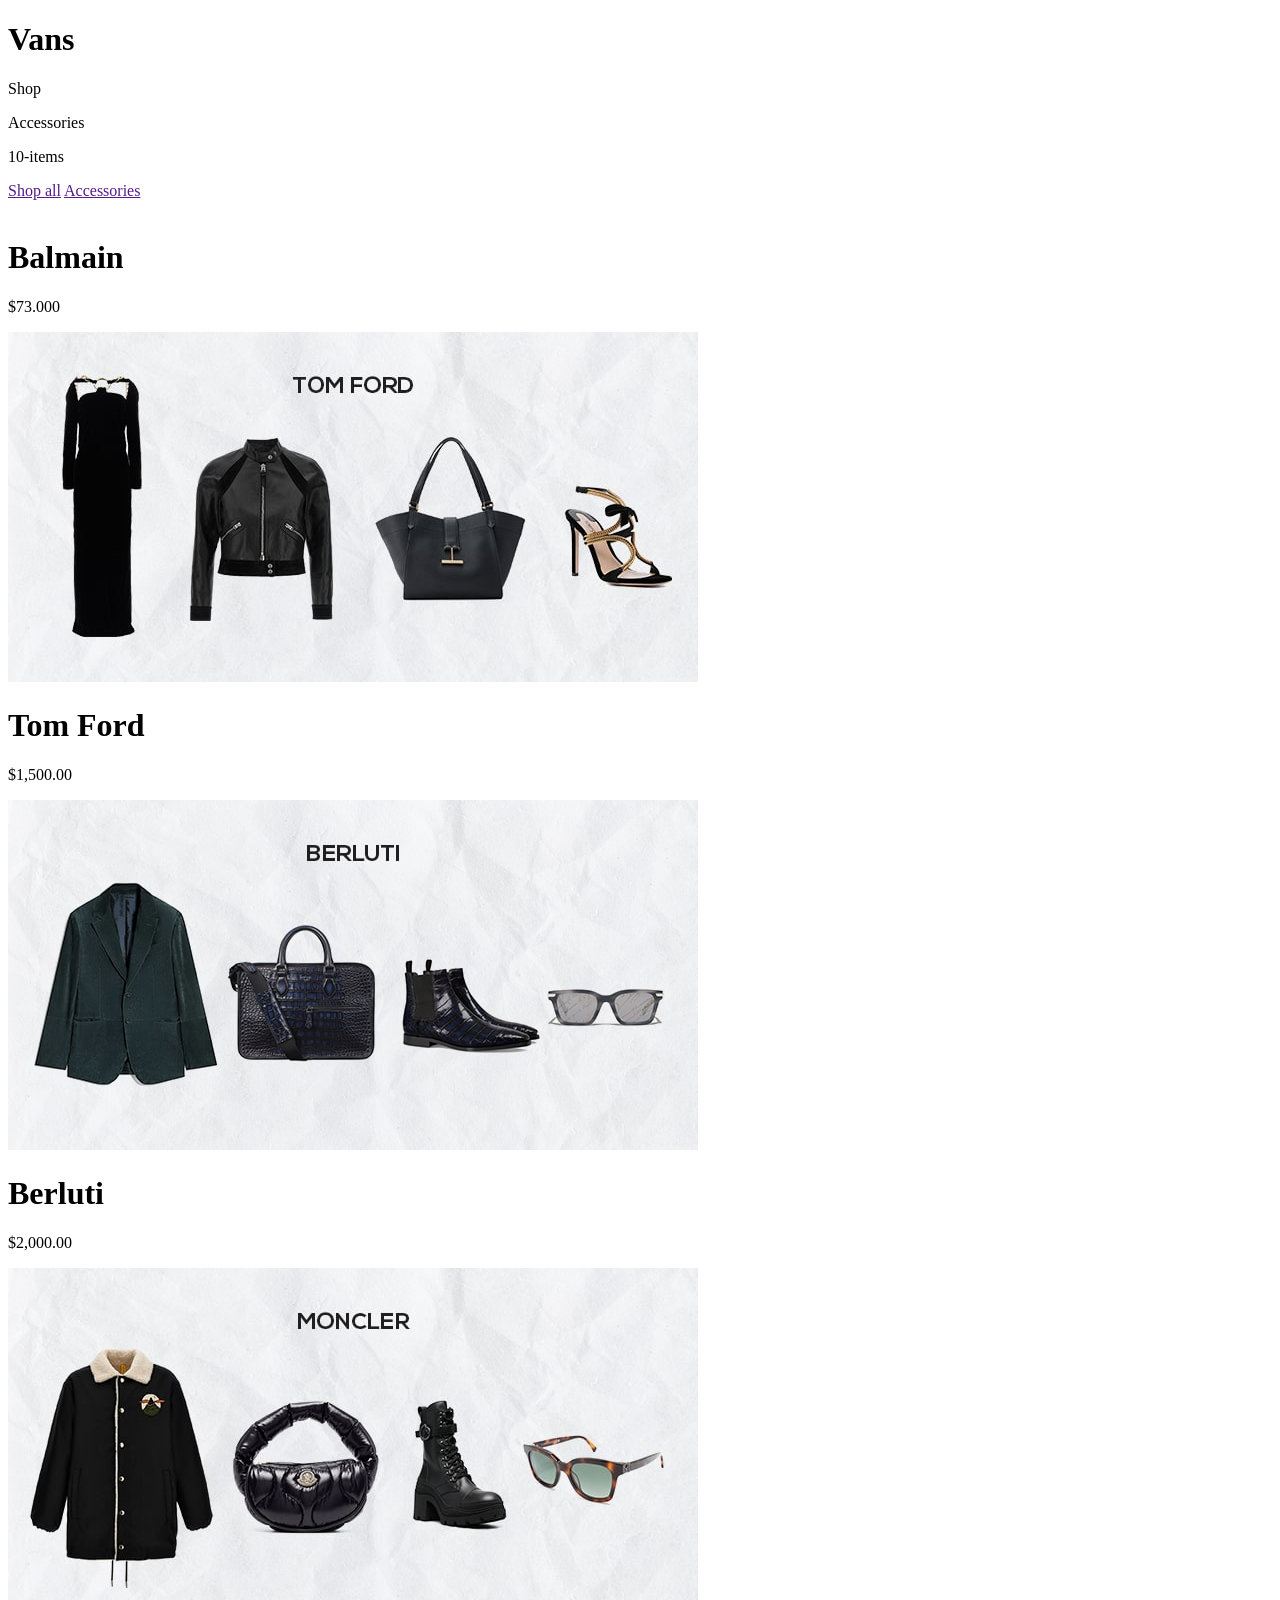
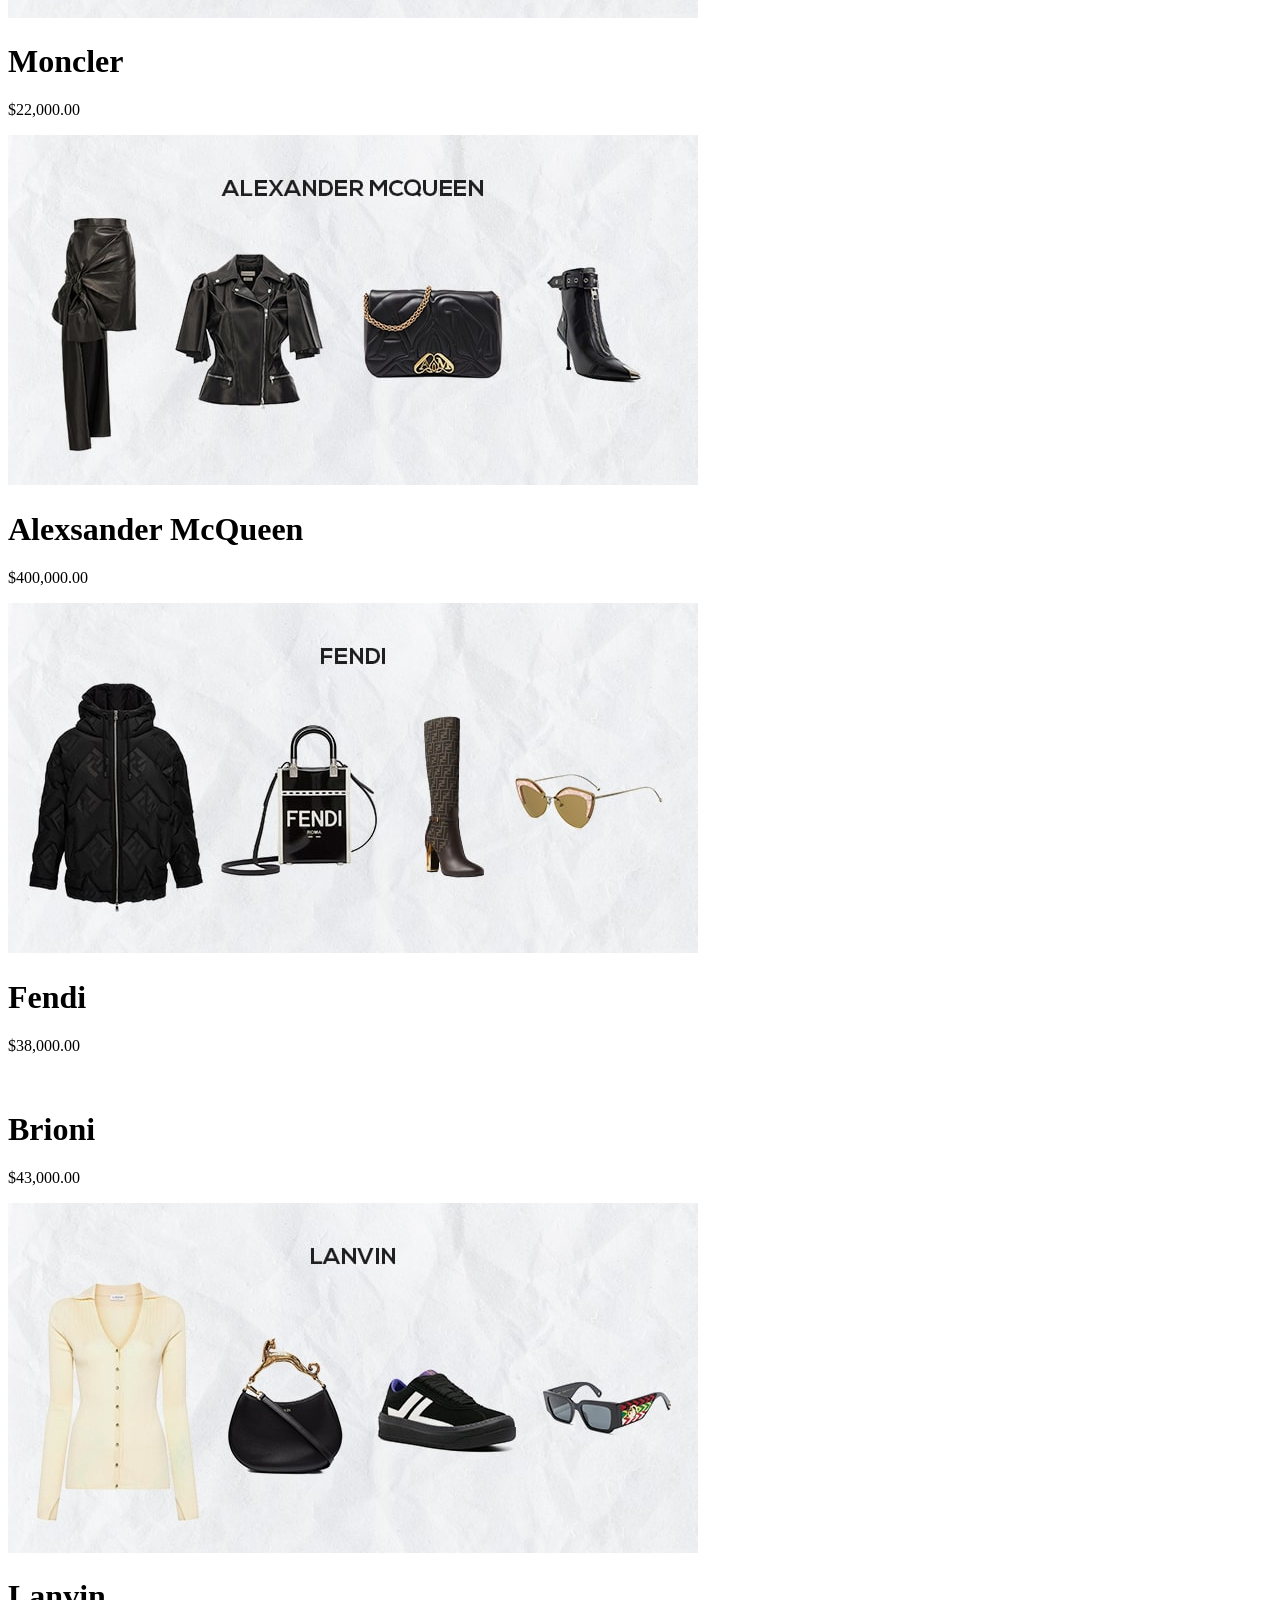
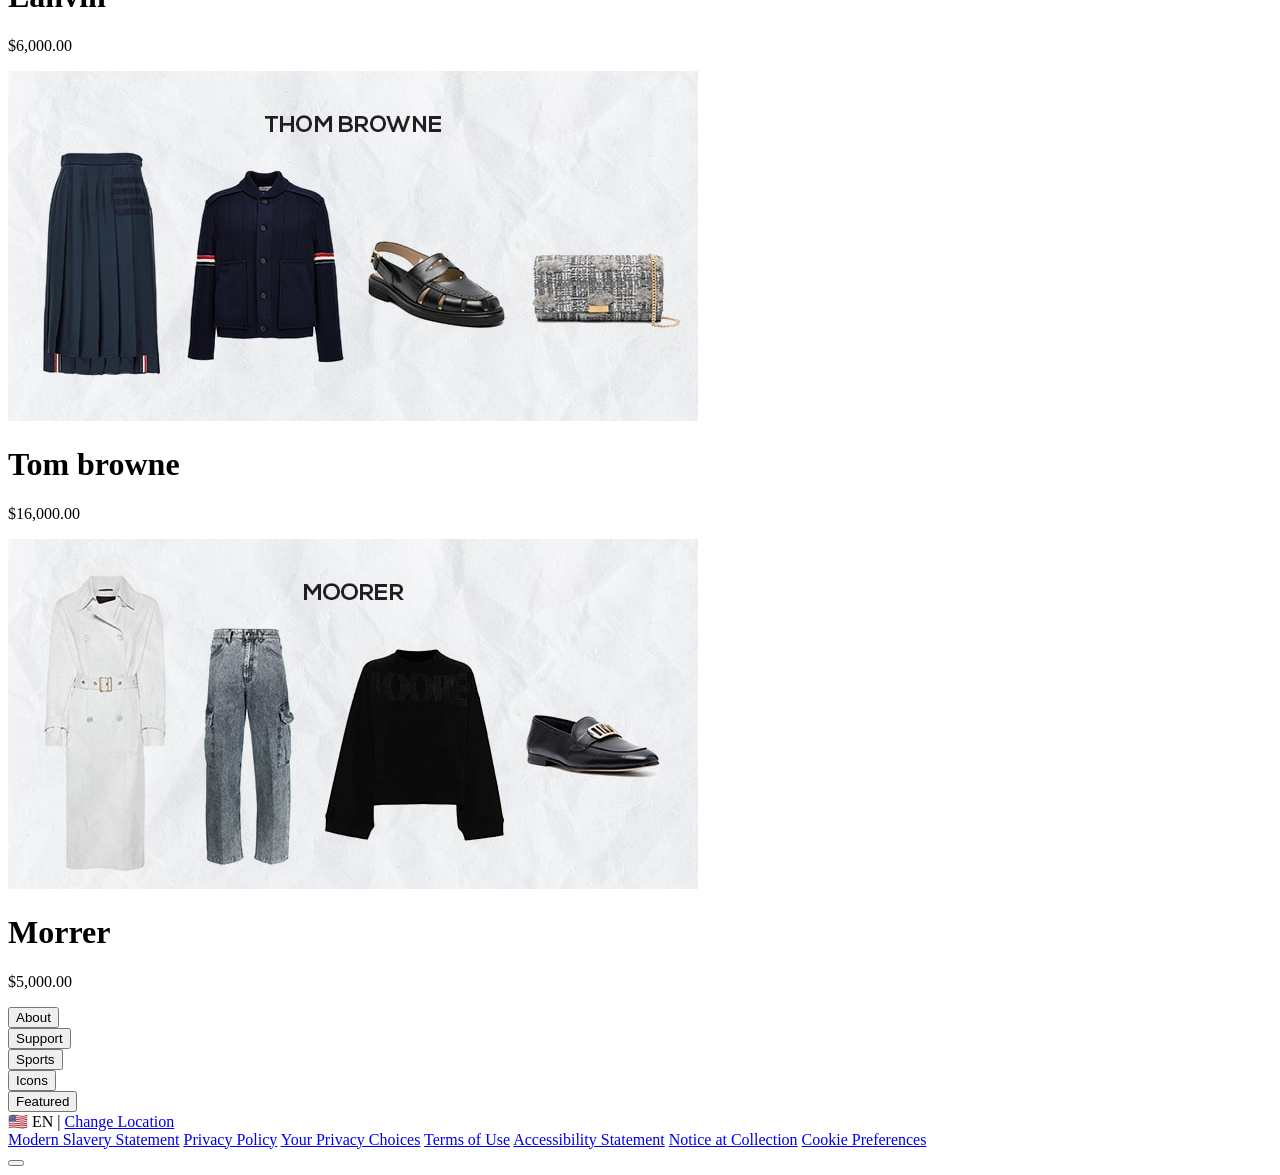
==== accessories.html @ 117ac032 "Add files via upload" ====
<!DOCTYPE html>

<html>
<head>
  <meta http-equiv="CONTENT-TYPE" content="text/html; charset=UTF-8">
  <title>Accessories</title>
</head>
<body>
  <header>
    <div class="Top">
      <h1>Vans</h1>
      <p>Shop</p>
      <p>Accessories</p>
      <p>10-items</p>
    </div>
    <div class="nav">
      <a href="">Shop all</a>
      <a href="" >Accessories</a>
    </div>
  </header>
  <div class="products">
    <img src="Balmain.jpg"alt="">
    <h1>Balmain</h1>
    <p>$73.000</p>
    
    <img src="TomFord.jpg"alt="">
    <h1>Tom Ford</h1>
    <p>$1,500.00</p>
    
    <img src="Berluti.jpg"alt="">
    <h1>Berluti</h1>
    <p>$2,000.00</p>
    
    <img src="Moncler.jpg"alt="">
    <h1>Moncler</h1>
    <p>$22,000.00</p>
    
    <img src="McQueen.jpg"alt="">
    <h1>Alexsander McQueen</h1>
    <p>$400,000.00</p>
    
    <img src="Fendi.jpg"alt="">
    <h1>Fendi</h1>
    <p>$38,000.00</p>
    
    <img src="Brioni.jpg"alt="">
    <h1>Brioni</h1>
    <p>$43,000.00</p>
    
    <img src="Lanvin.jpg"alt="">
    <h1>Lanvin</h1>
    <p>$6,000.00</p>
    
    <img src="ThomBrowne.jpg"alt="">
    <h1>Tom browne</h1>
    <p>$16,000.00</p>
    
    <img src="Morrer.jpg"alt="">
    <h1>Morrer</h1>
    <p>$5,000.00</p>
    
  </div>


    <footer class="site-footer">
        <div class="footer-container">
            
            <div class="footer-accordion">
                <div class="accordion-item">
                    <button class="accordion-btn">About <i class="fas fa-chevron-down"></i></button>
                </div>
                <div class="accordion-item">
                    <button class="accordion-btn">Support <i class="fas fa-chevron-down"></i></button>
                </div>
                <div class="accordion-item">
                    <button class="accordion-btn">Sports <i class="fas fa-chevron-down"></i></button>
                </div>
                <div class="accordion-item">
                    <button class="accordion-btn">Icons <i class="fas fa-chevron-down"></i></button>
                </div>
                <div class="accordion-item">
                    <button class="accordion-btn">Featured <i class="fas fa-chevron-down"></i></button>
                </div>
            </div>

            
            <div class="social-icons">
                <a href="#"><i class="fab fa-x-twitter"></i></a>
                <a href="#"><i class="fab fa-facebook-f"></i></a>
                <a href="#"><i class="fab fa-pinterest-p"></i></a>
                <a href="#"><i class="fab fa-youtube"></i></a>
                <a href="#"><i class="fab fa-instagram"></i></a>
                <a href="#"><i class="fab fa-tiktok"></i></a>
            </div>

            
            <div class="lang-location">
                <span class="flag">🇺🇸</span>
                <span>EN | <a href="#">Change Location</a></span>
            </div>

            
            <div class="legal-links">
                <a href="#">Modern Slavery Statement</a>
                <a href="#">Privacy Policy</a>
                <a href="#">Your Privacy Choices</a>
                <a href="#">Terms of Use</a>
                <a href="#">Accessibility Statement</a>
                <a href="#">Notice at Collection</a>
                <a href="#">Cookie Preferences</a>
            </div>

            
            <button class="floating-btn"><i class="fas fa-sparkles"></i></button>
        </div>
    </footer>
</body>


</body>
</html>
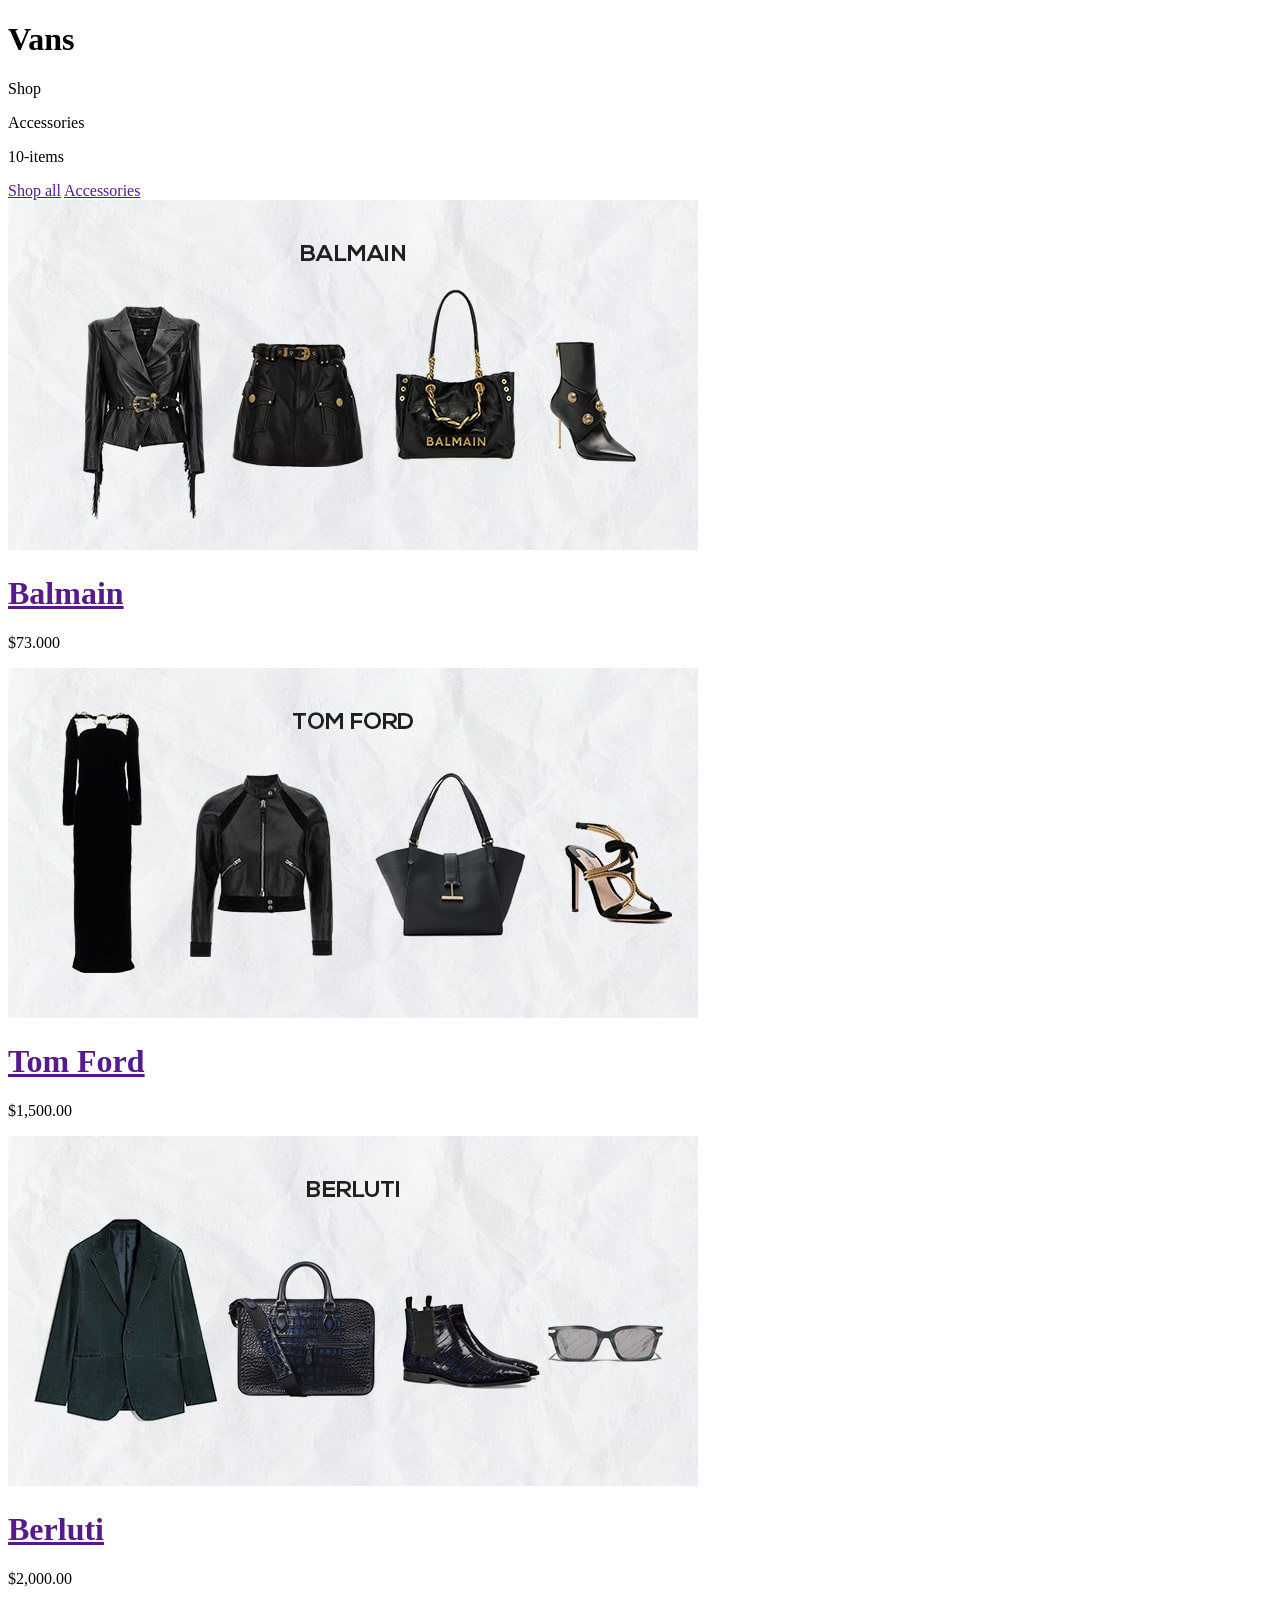
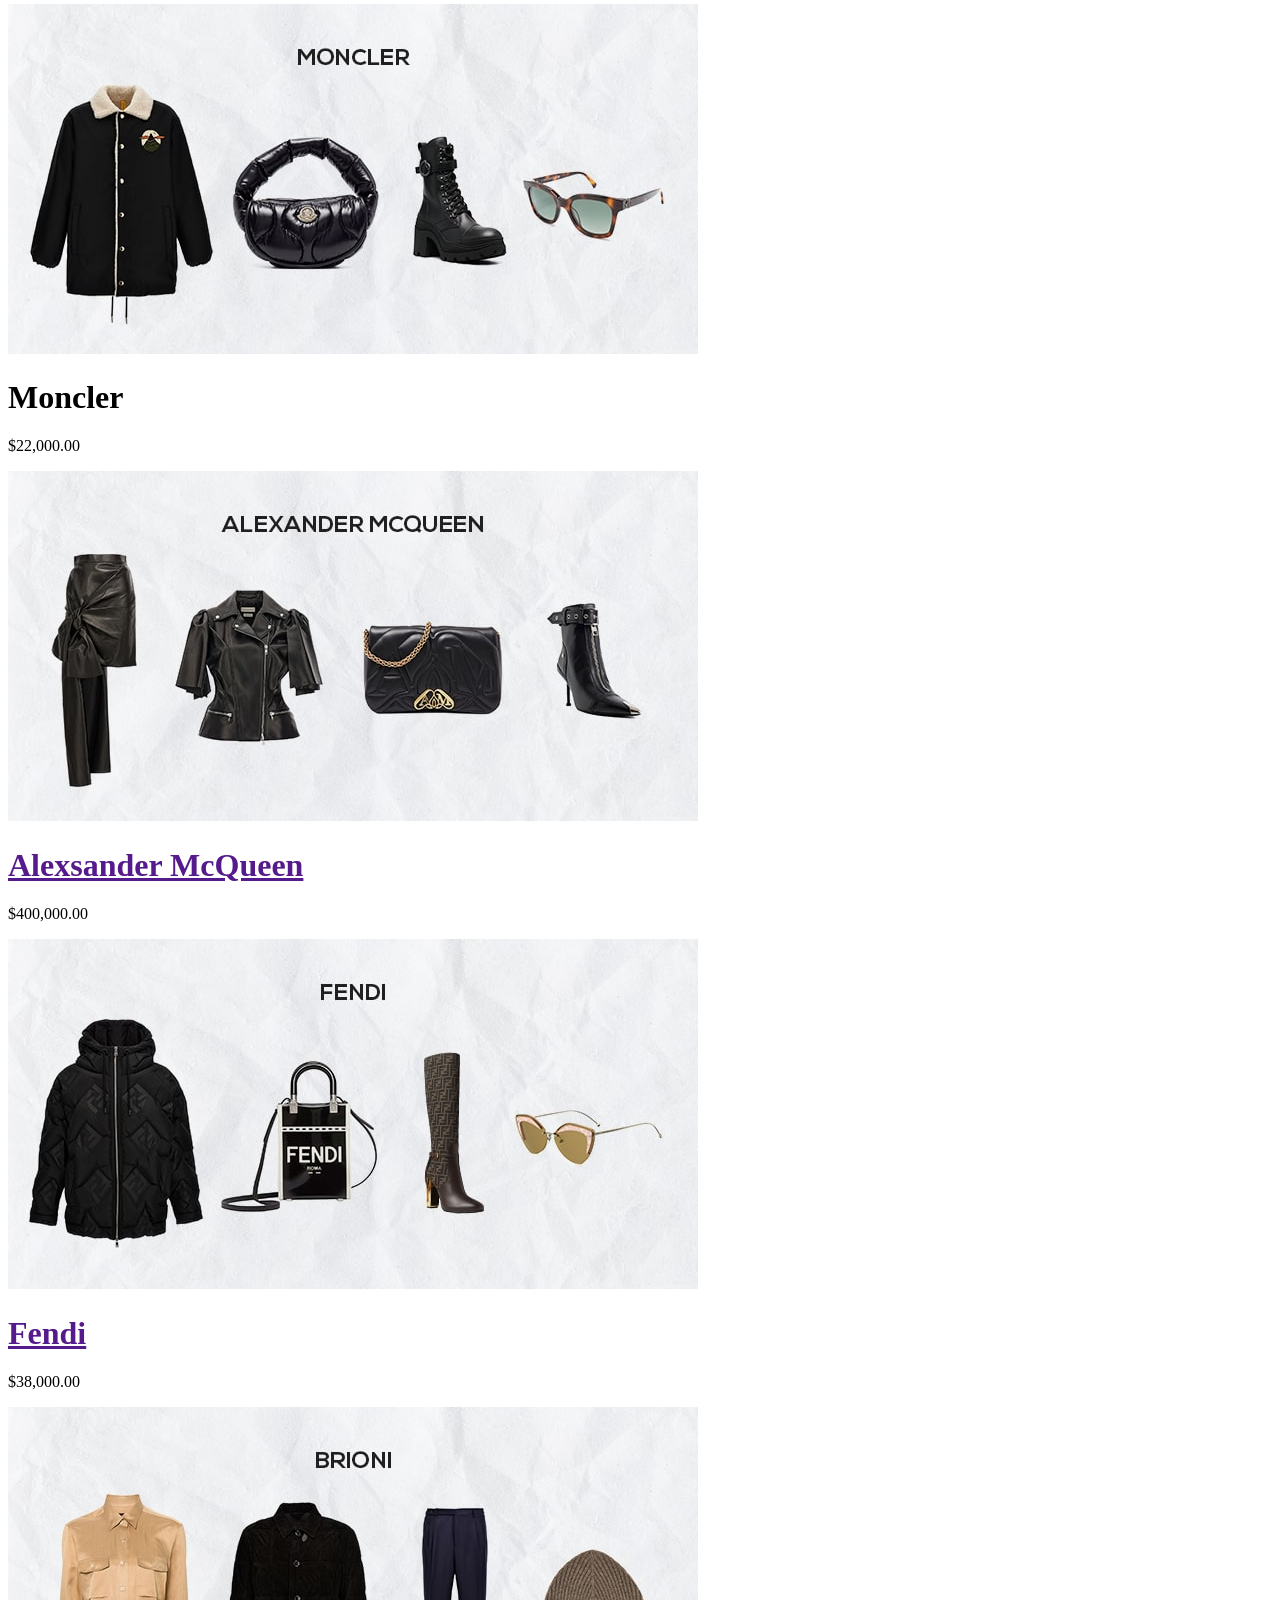
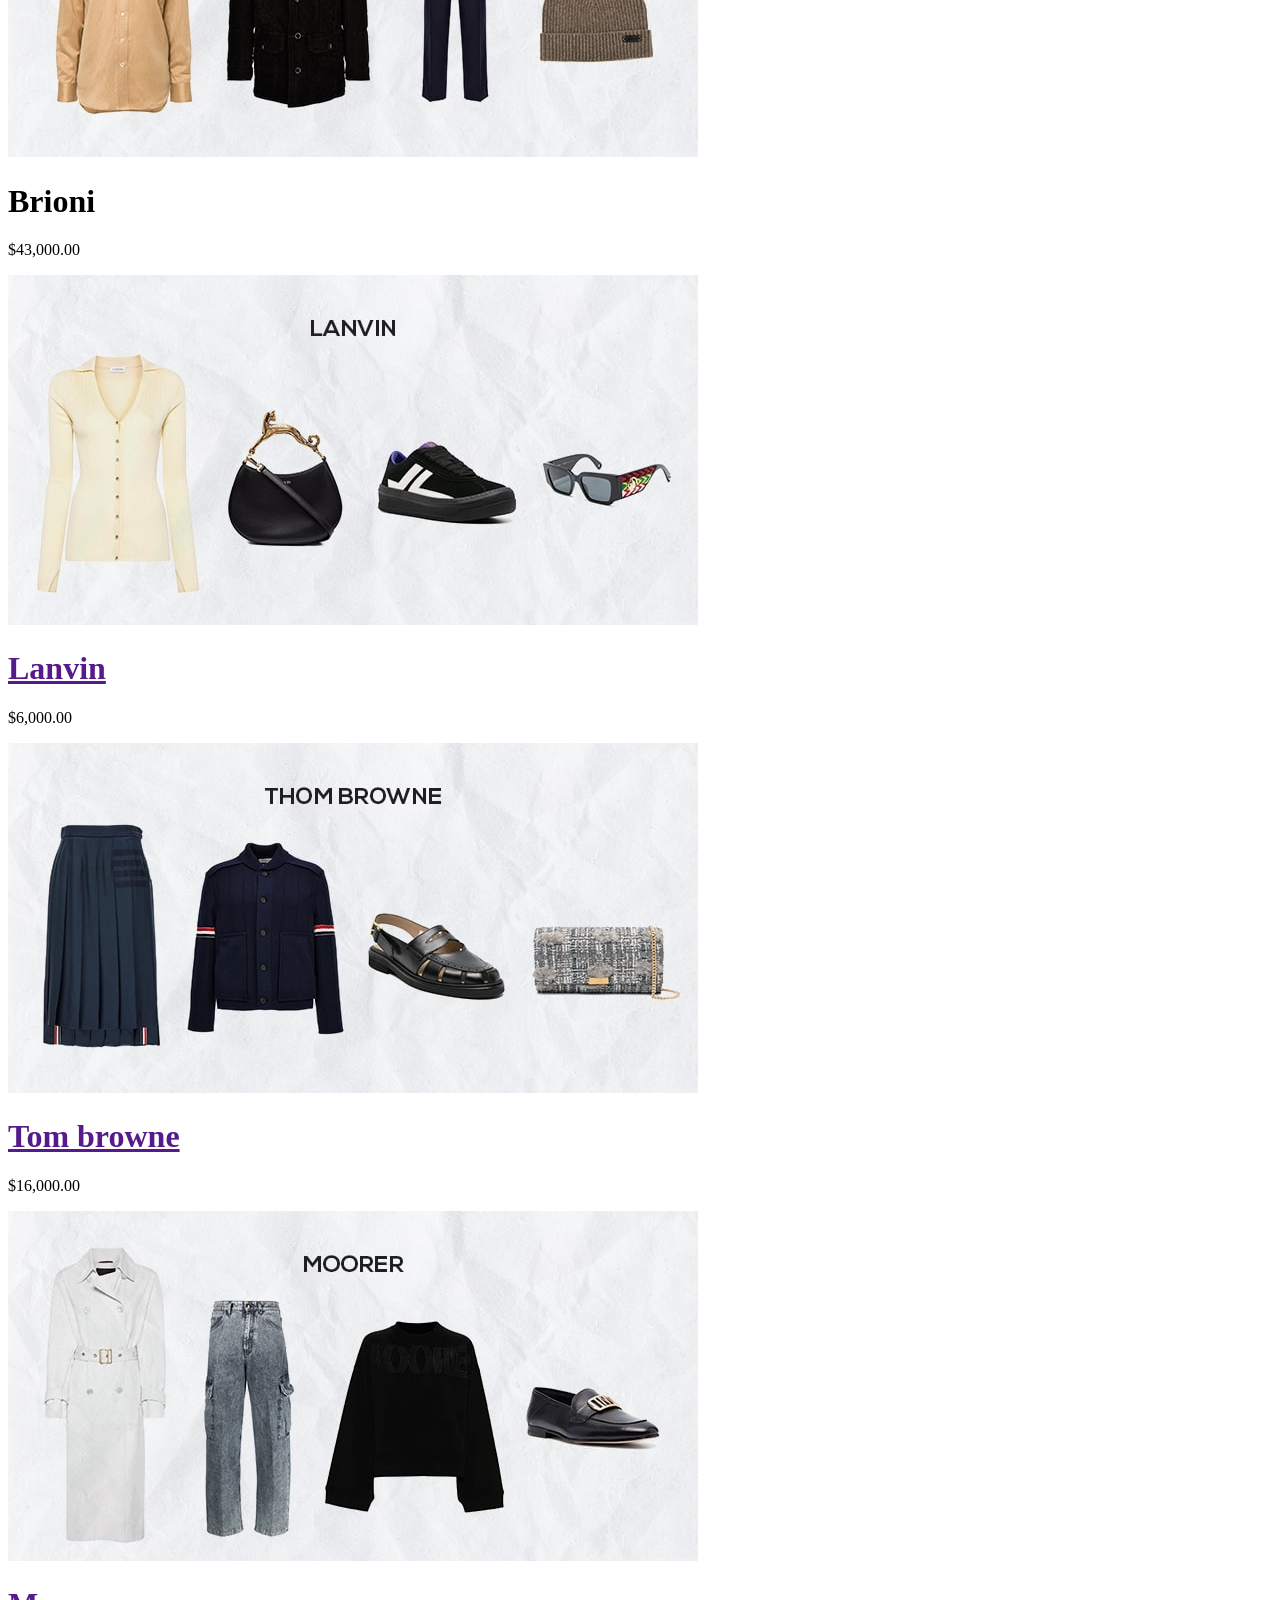
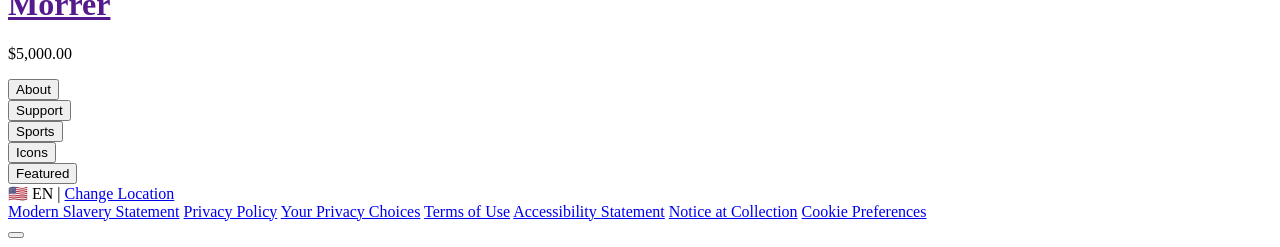
==== commit 83932246: "Add files via upload" ====
--- a/accessories.html
+++ b/accessories.html
@@ -19,44 +19,44 @@
     </div>
   </header>
   <div class="products">
-    <img src="Balmain.jpg"alt="">
-    <h1>Balmain</h1>
+    <a href=""><img src="Balmain.jpg"alt=""></a>
+    <a href=""><h1>Balmain</h1></a>
     <p>$73.000</p>
     
-    <img src="TomFord.jpg"alt="">
-    <h1>Tom Ford</h1>
+    <a href=""><img src="TomFord.jpg"alt=""></a>
+    <a href=""><h1>Tom Ford</h1></a>
     <p>$1,500.00</p>
     
-    <img src="Berluti.jpg"alt="">
-    <h1>Berluti</h1>
+    <a href=""><img src="Berluti.jpg"alt=""></a>
+    <a href=""><h1>Berluti</h1></a>
     <p>$2,000.00</p>
     
-    <img src="Moncler.jpg"alt="">
-    <h1>Moncler</h1>
+    <a href=""><img src="Moncler.jpg"alt=""></a>
+    <a href=""></a><h1>Moncler</h1></a>
     <p>$22,000.00</p>
     
-    <img src="McQueen.jpg"alt="">
-    <h1>Alexsander McQueen</h1>
-    <p>$400,000.00</p>
+  <a href=""><img src="McQueen.jpg"alt=""></a>
+  <a href=""><h1>Alexsander McQueen</h1></a>
+   <p>$400,000.00</p>
     
-    <img src="Fendi.jpg"alt="">
-    <h1>Fendi</h1>
+  <a href=""><img src="Fendi.jpg"alt=""></a>
+  <a href=""> <h1>Fendi</h1></a>
     <p>$38,000.00</p>
     
-    <img src="Brioni.jpg"alt="">
-    <h1>Brioni</h1>
+  <a href=""><img src="Brioni.jpg"alt=""></a>
+  <a href=""></a><h1>Brioni</h1></a>
     <p>$43,000.00</p>
     
-    <img src="Lanvin.jpg"alt="">
-    <h1>Lanvin</h1>
+<a href=""><img src="Lanvin.jpg"alt=""></a>
+<a href=""><h1>Lanvin</h1></a>
     <p>$6,000.00</p>
     
-    <img src="ThomBrowne.jpg"alt="">
-    <h1>Tom browne</h1>
+<a href=""><img src="ThomBrowne.jpg"alt=""></a>
+<a href=""><h1>Tom browne</h1></a>
     <p>$16,000.00</p>
     
-    <img src="Morrer.jpg"alt="">
-    <h1>Morrer</h1>
+<a href=""><img src="Morrer.jpg"alt=""></a>
+<a href=""><h1>Morrer</h1></a>
     <p>$5,000.00</p>
     
   </div>
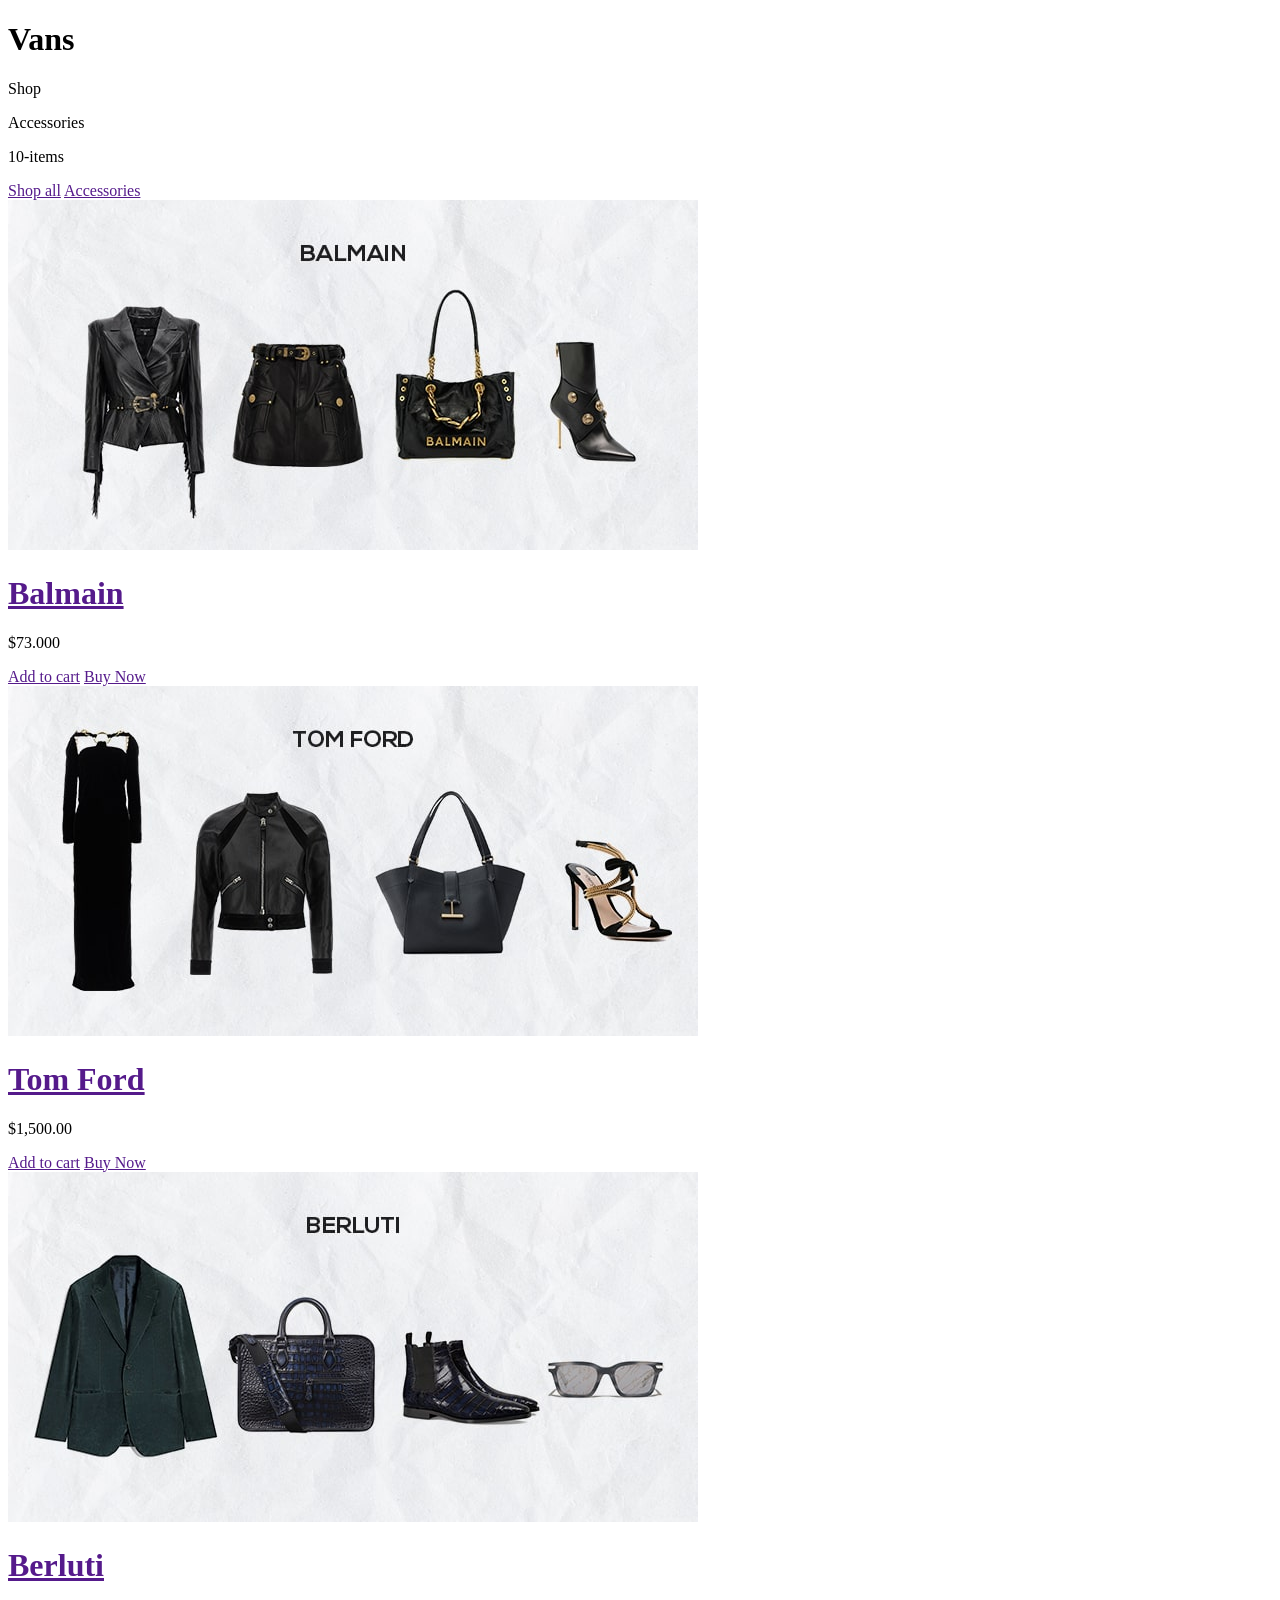
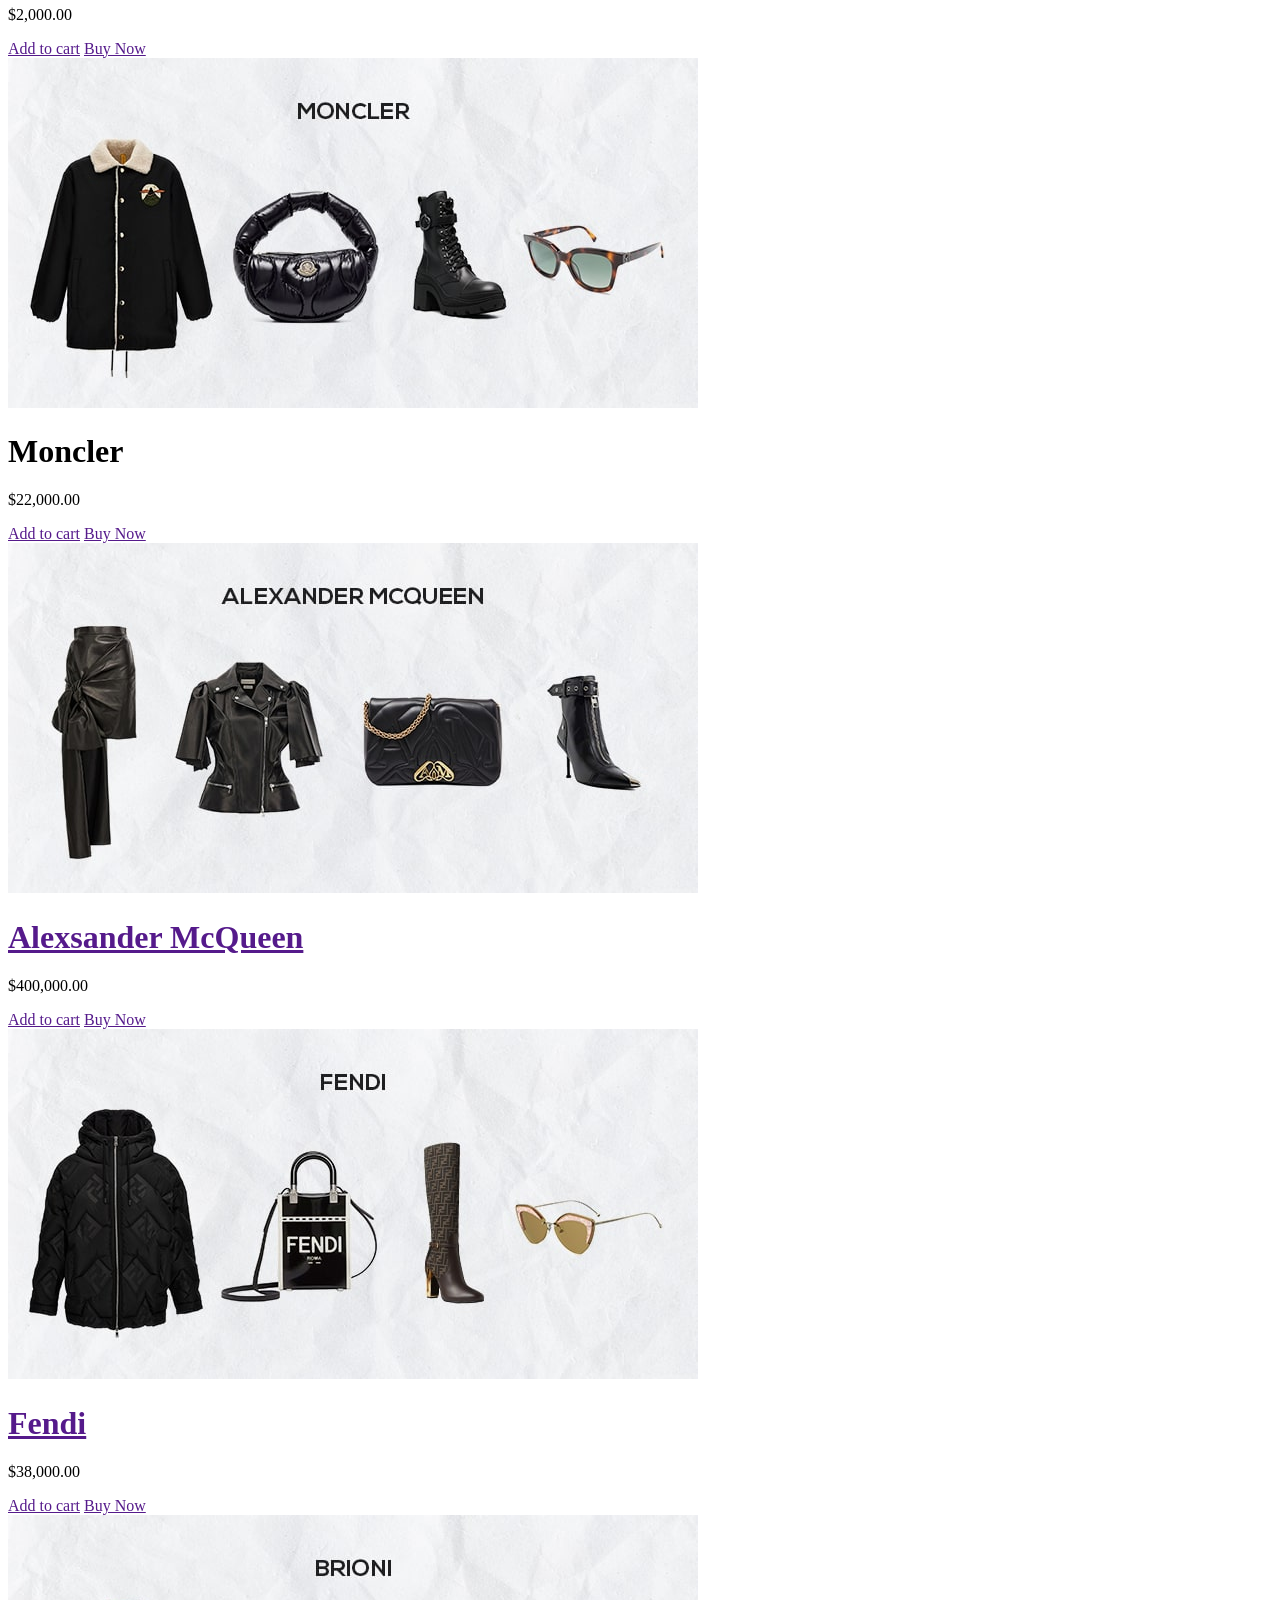
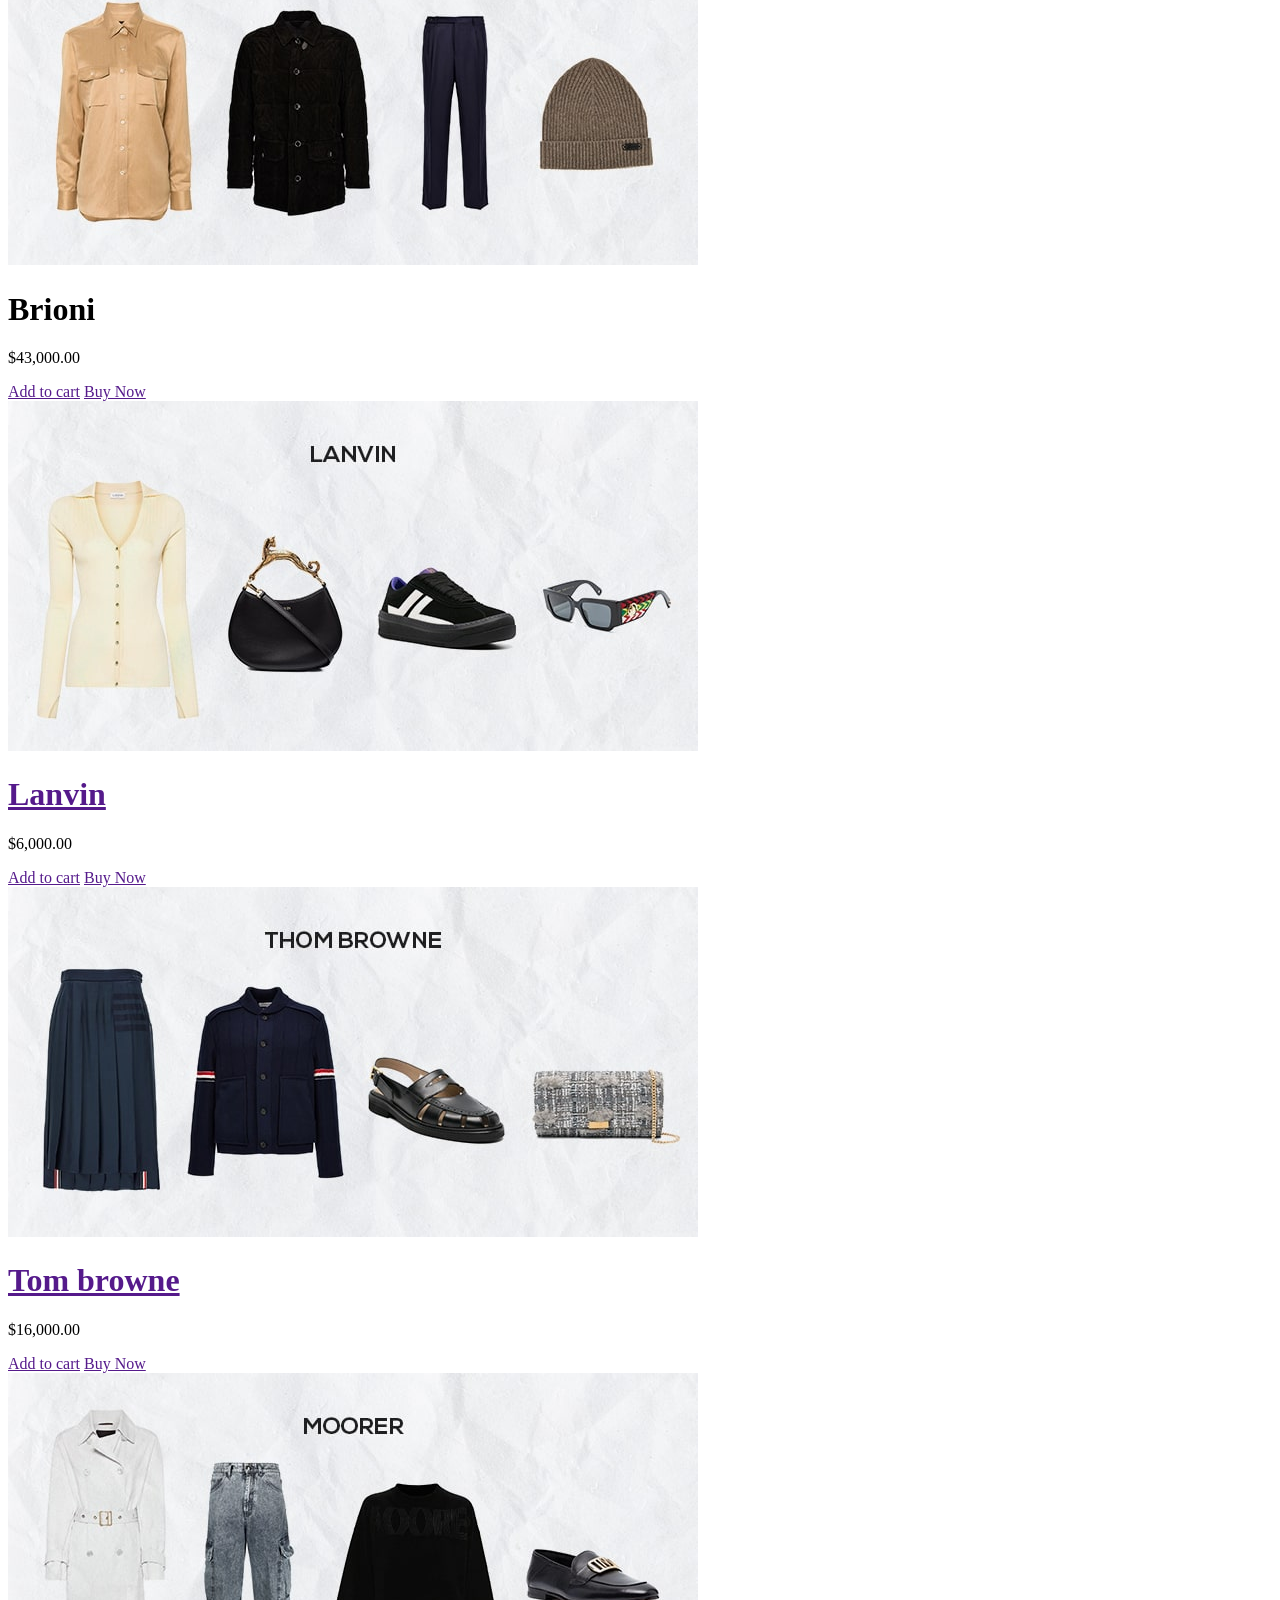
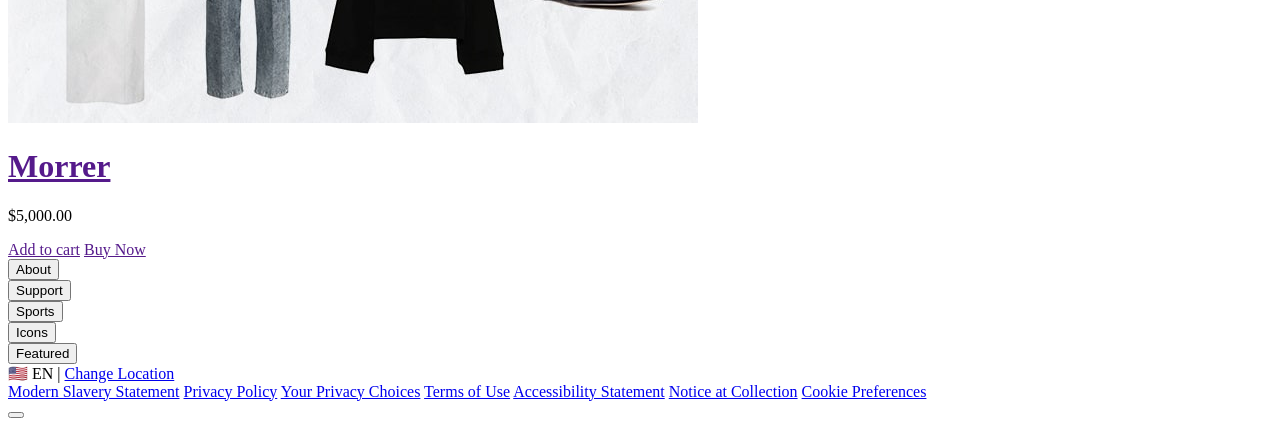
==== commit f692982d: "Add files via upload" ====
--- a/accessories.html
+++ b/accessories.html
@@ -22,43 +22,83 @@
     <a href=""><img src="Balmain.jpg"alt=""></a>
     <a href=""><h1>Balmain</h1></a>
     <p>$73.000</p>
-    
+          <div class="BuyBotton">
+        <a href="">Add to cart</a>
+        <a href="">Buy Now</a>
+        
+      </div>
     <a href=""><img src="TomFord.jpg"alt=""></a>
     <a href=""><h1>Tom Ford</h1></a>
     <p>$1,500.00</p>
-    
+    <div class="BuyBotton">
+        <a href="">Add to cart</a>
+        <a href="">Buy Now</a>
+        
+      </div>
     <a href=""><img src="Berluti.jpg"alt=""></a>
     <a href=""><h1>Berluti</h1></a>
     <p>$2,000.00</p>
-    
+    <div class="BuyBotton">
+        <a href="">Add to cart</a>
+        <a href="">Buy Now</a>
+        
+      </div>
     <a href=""><img src="Moncler.jpg"alt=""></a>
     <a href=""></a><h1>Moncler</h1></a>
     <p>$22,000.00</p>
-    
+    <div class="BuyBotton">
+        <a href="">Add to cart</a>
+        <a href="">Buy Now</a>
+        
+      </div>
   <a href=""><img src="McQueen.jpg"alt=""></a>
   <a href=""><h1>Alexsander McQueen</h1></a>
    <p>$400,000.00</p>
-    
+    <div class="BuyBotton">
+        <a href="">Add to cart</a>
+        <a href="">Buy Now</a>
+        
+      </div>
   <a href=""><img src="Fendi.jpg"alt=""></a>
   <a href=""> <h1>Fendi</h1></a>
     <p>$38,000.00</p>
-    
+    <div class="BuyBotton">
+        <a href="">Add to cart</a>
+        <a href="">Buy Now</a>
+        
+      </div>
   <a href=""><img src="Brioni.jpg"alt=""></a>
   <a href=""></a><h1>Brioni</h1></a>
     <p>$43,000.00</p>
-    
+    <div class="BuyBotton">
+        <a href="">Add to cart</a>
+        <a href="">Buy Now</a>
+        
+      </div>
 <a href=""><img src="Lanvin.jpg"alt=""></a>
 <a href=""><h1>Lanvin</h1></a>
     <p>$6,000.00</p>
-    
+    <div class="BuyBotton">
+        <a href="">Add to cart</a>
+        <a href="">Buy Now</a>
+        
+      </div>
 <a href=""><img src="ThomBrowne.jpg"alt=""></a>
 <a href=""><h1>Tom browne</h1></a>
     <p>$16,000.00</p>
-    
+    <div class="BuyBotton">
+        <a href="">Add to cart</a>
+        <a href="">Buy Now</a>
+        
+      </div>
 <a href=""><img src="Morrer.jpg"alt=""></a>
 <a href=""><h1>Morrer</h1></a>
     <p>$5,000.00</p>
-    
+    <div class="BuyBotton">
+        <a href="">Add to cart</a>
+        <a href="">Buy Now</a>
+        
+      </div>
   </div>
 
 
